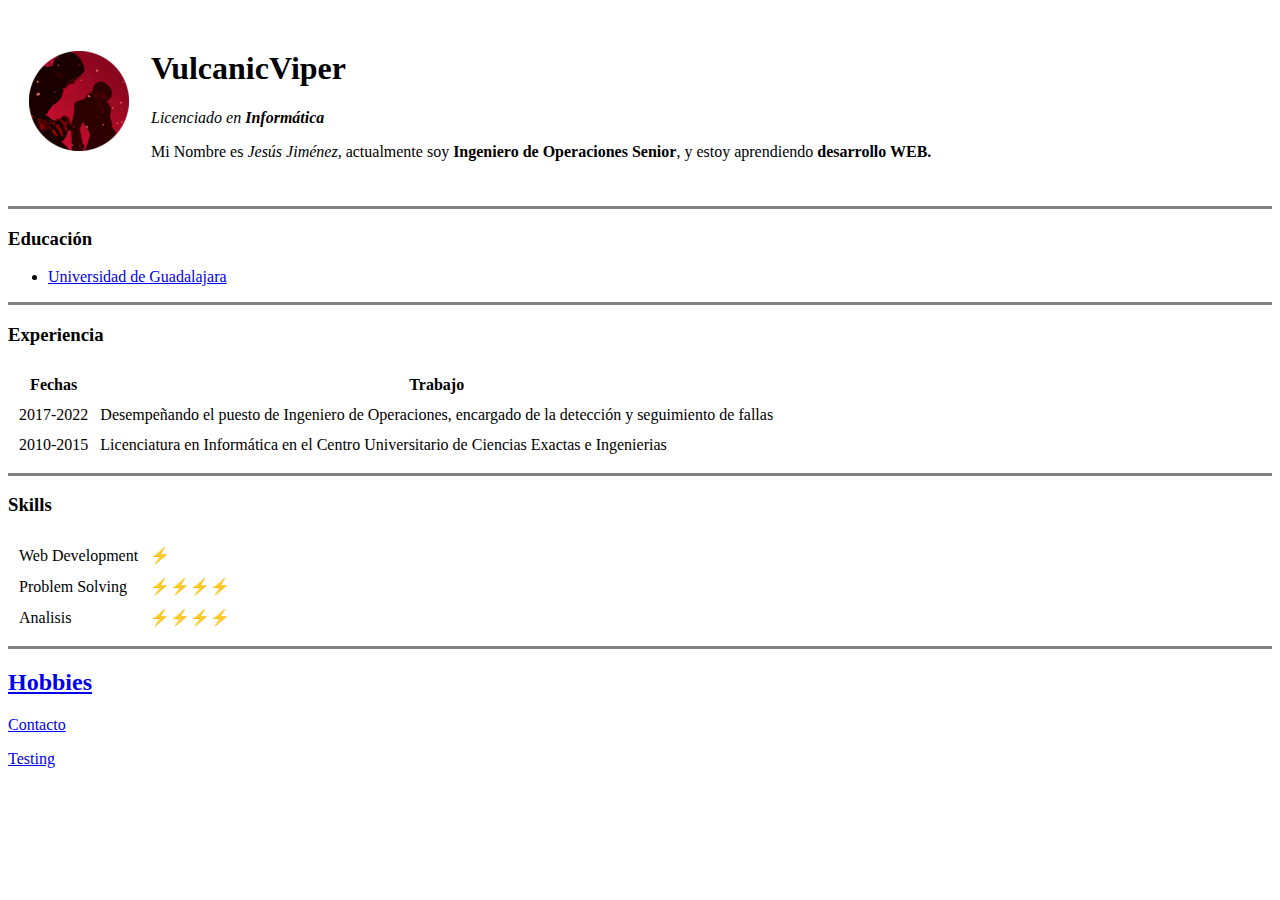
==== index.html @ f3735990 "Initial Project" ====
<!DOCTYPE html>
<html lang="es">

<head>
  <meta charset="utf-8">
  <meta name="description" content="Sitio personal de VulcanicViper">
  <meta name="keywords" content="Videogames,Nintendo,Music">
  <meta name="author" content="Jesús Jiménez">
  <meta name="viewport" content="width=device-width, initial-scale=1.0">
  <title>VulcanicViper's Site🌊</title>
</head>

<body>
  <table cellspacing="20">
    <tr>

      <td><img src="images/profile.png" alt="foto de perfil"></td>
      <td>  <h1>VulcanicViper</h1>
        <p><em>Licenciado en <strong>Informática</strong></em></p>
        <p>Mi Nombre es <em>Jesús Jiménez</em>, actualmente soy <strong>Ingeniero de Operaciones Senior</strong>, y estoy aprendiendo <strong>desarrollo WEB.</strong></p></td>
    </tr>
  </table>
  <hr size="3" noshade>

  <h3>Educación</h3>
  <ul>
    <li><a href="https://www.udg.mx/" target="_blank">Universidad de Guadalajara</a></li>
  </ul>
  <hr size="3" noshade>
  <h3>Experiencia</h3>
  <table cellspacing="10">
    <thead>
      <th>Fechas</th>
      <th>Trabajo</th>
    </thead>
    <tr>
      <td>2017-2022</td>
      <td>Desempeñando el puesto de Ingeniero de Operaciones, encargado de la detección y seguimiento de fallas</td>
    </tr>
    <tr>
      <td>2010-2015</td>
      <td>Licenciatura en Informática en el Centro Universitario de Ciencias Exactas e Ingenierias</td>
    </tr>
  </table>
  <hr size="3" noshade>
  <h3>Skills</h3>
  <table cellspacing="10">
          <tr>
            <td>Web Development</td>
            <td>⚡</td>
            </tr>
            <tr>
            <td>Problem Solving</td>
            <td>⚡⚡⚡⚡</td>
            </tr>
            <tr>
              <td>Analisis</td>
              <td>⚡⚡⚡⚡</td>
            </tr>
  </table>

  <hr size="3" noshade>
  <h2><a href="hobbies.html">Hobbies</a></h2>
  <p><a href="contacto.html">Contacto</a></p>
  <p><a href="input-testing.html">Testing</a></p>


</body>

</html>
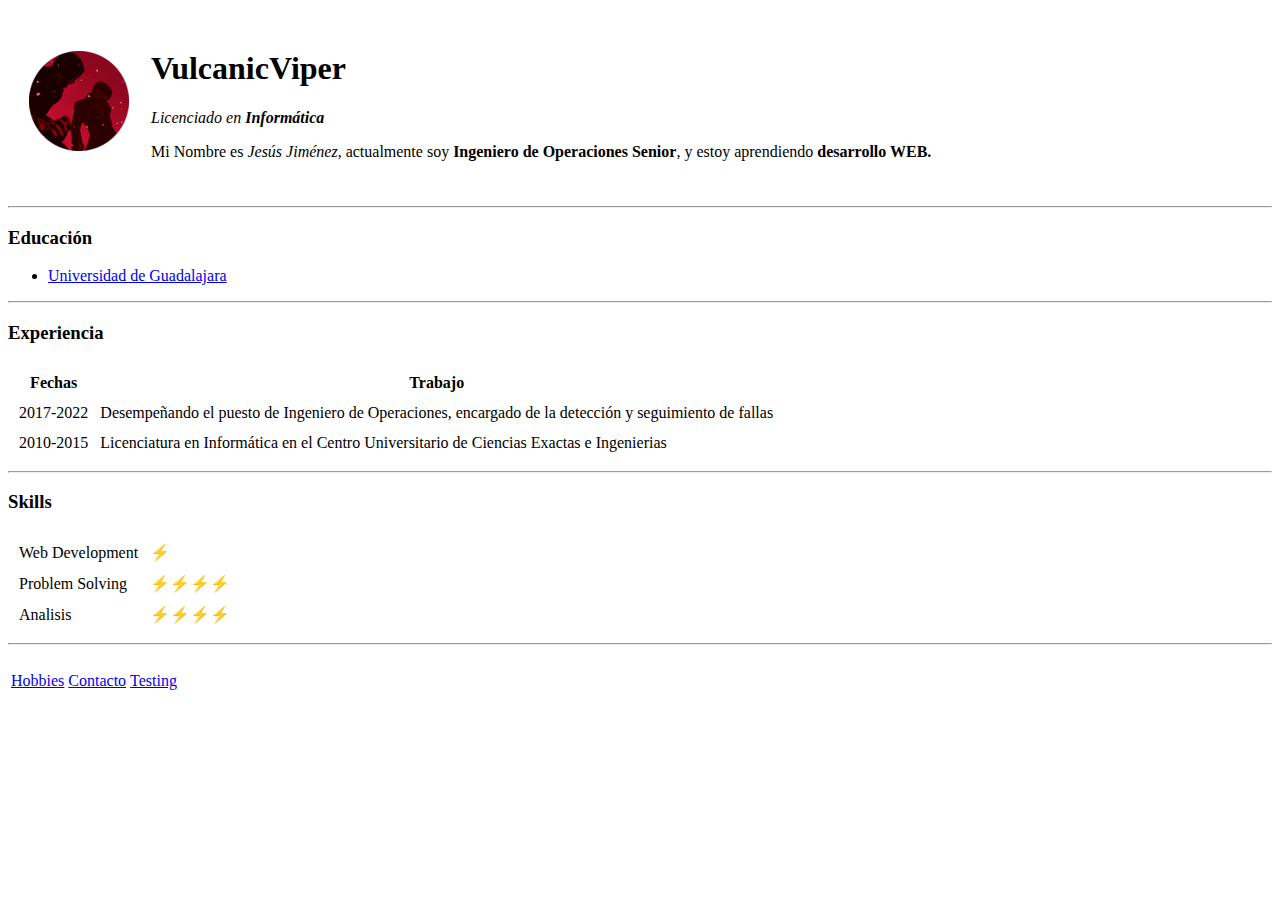
==== commit 65cafca7: "Update index.html" ====
--- a/index.html
+++ b/index.html
@@ -8,6 +8,9 @@
   <meta name="author" content="Jesús Jiménez">
   <meta name="viewport" content="width=device-width, initial-scale=1.0">
   <title>VulcanicViper's Site🌊</title>
+  <link rel="stylesheet" href="css/styles.css">
+
+
 </head>
 
 <body>
@@ -20,13 +23,13 @@
         <p>Mi Nombre es <em>Jesús Jiménez</em>, actualmente soy <strong>Ingeniero de Operaciones Senior</strong>, y estoy aprendiendo <strong>desarrollo WEB.</strong></p></td>
     </tr>
   </table>
-  <hr size="3" noshade>
+  <hr>
 
   <h3>Educación</h3>
   <ul>
     <li><a href="https://www.udg.mx/" target="_blank">Universidad de Guadalajara</a></li>
   </ul>
-  <hr size="3" noshade>
+  <hr>
   <h3>Experiencia</h3>
   <table cellspacing="10">
     <thead>
@@ -42,7 +45,7 @@
       <td>Licenciatura en Informática en el Centro Universitario de Ciencias Exactas e Ingenierias</td>
     </tr>
   </table>
-  <hr size="3" noshade>
+  <hr>
   <h3>Skills</h3>
   <table cellspacing="10">
           <tr>
@@ -59,12 +62,20 @@
             </tr>
   </table>
 
-  <hr size="3" noshade>
-  <h2><a href="hobbies.html">Hobbies</a></h2>
+  <hr>
+  <table>
+    <tr>
+      <td>
+  <p><a href="hobbies.html">Hobbies</a></p>
+      </td>
+      <td>
   <p><a href="contacto.html">Contacto</a></p>
+      </td>
+      <td>
   <p><a href="input-testing.html">Testing</a></p>
-
-
+      </td>
+    </tr>
+  </table>
 </body>
 
 </html>
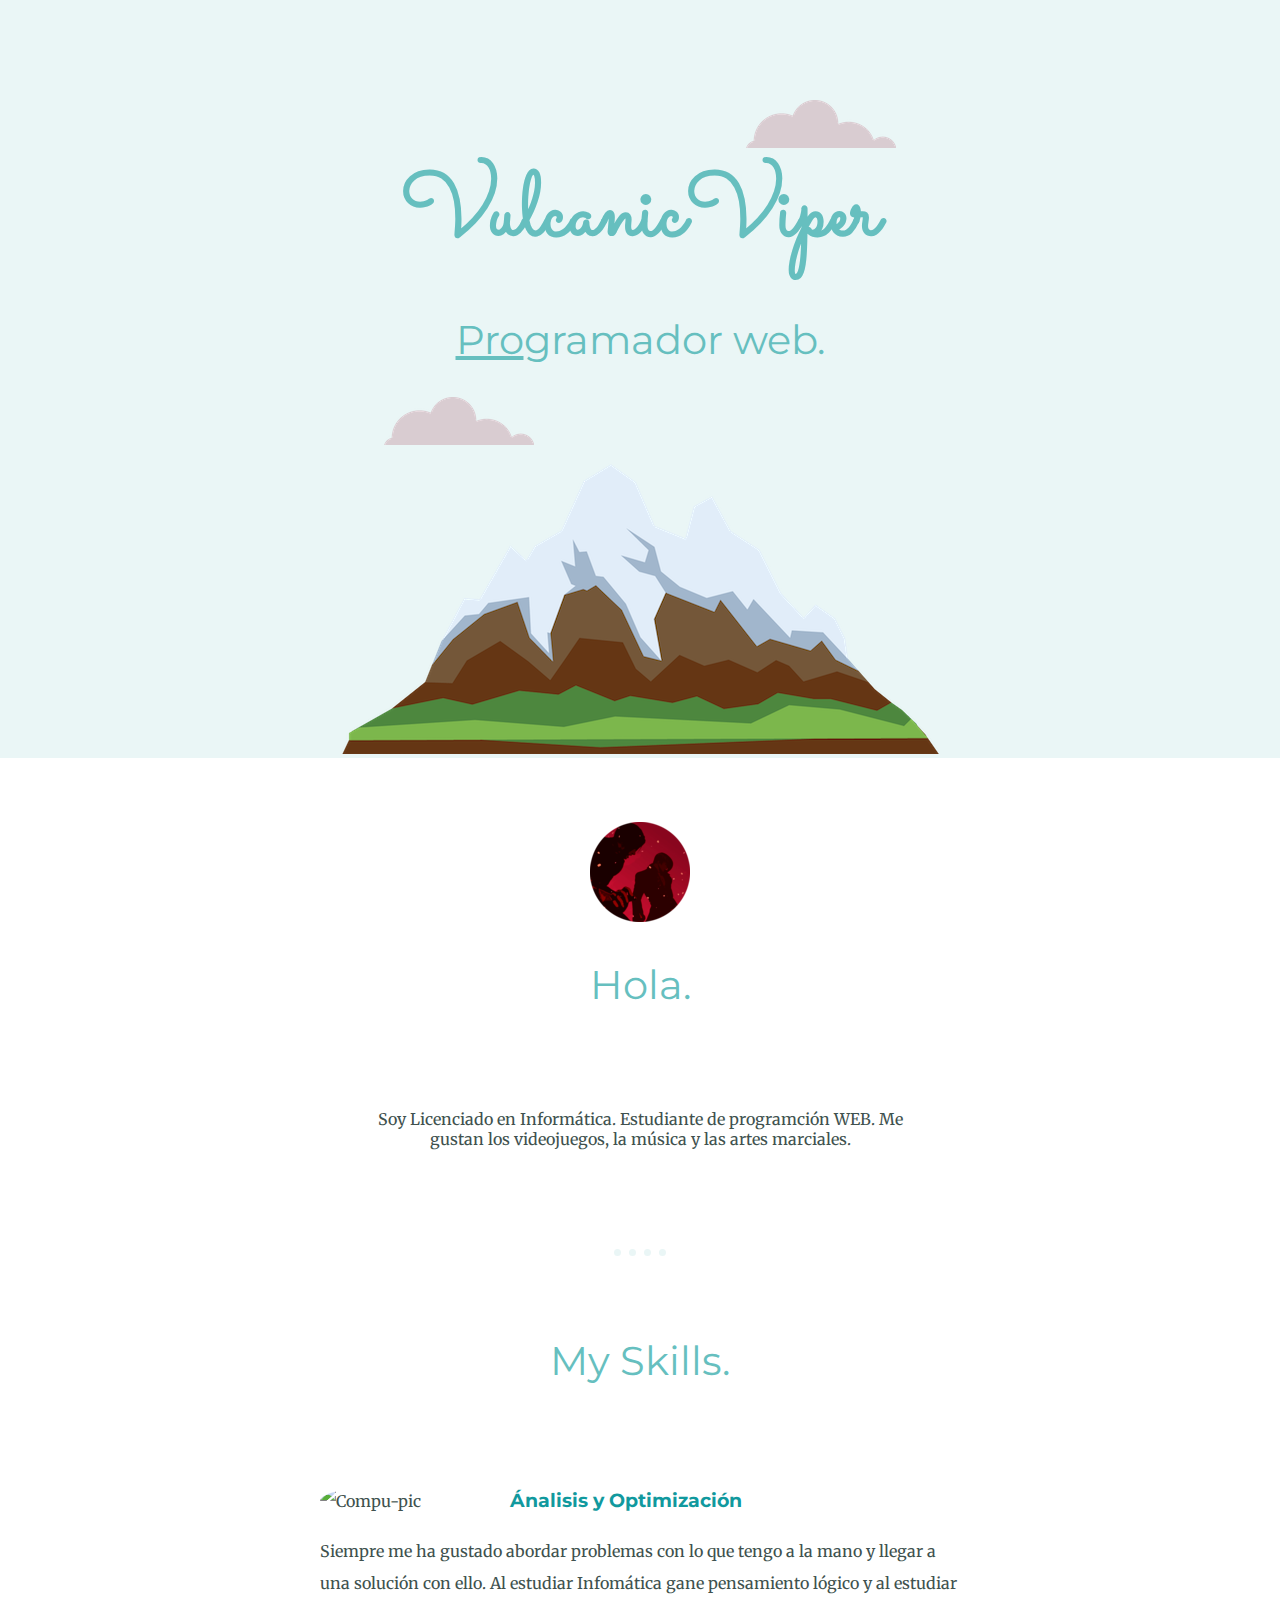
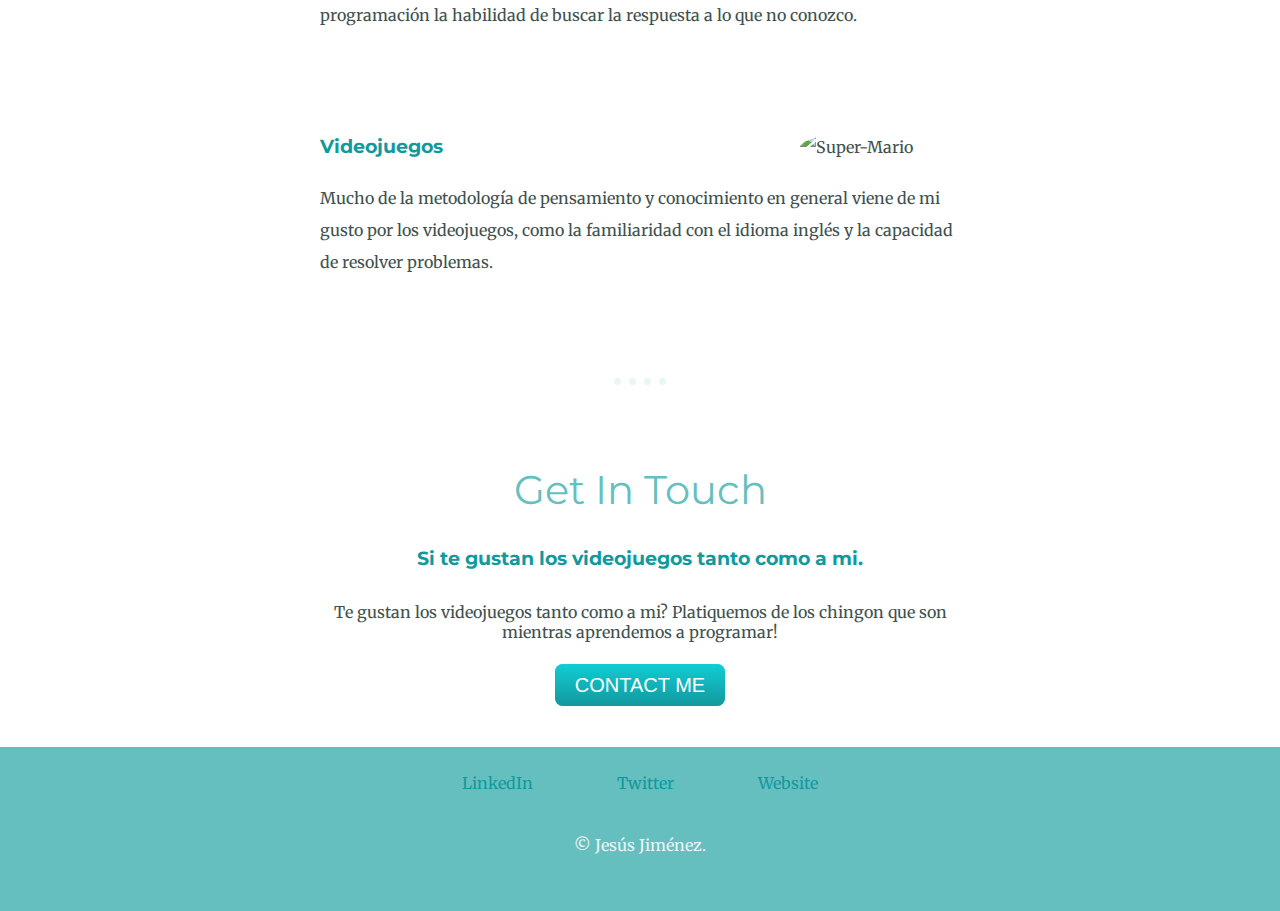
==== commit 19135467: "Add files via upload" ====
--- a/index.html
+++ b/index.html
@@ -1,81 +1,61 @@
 <!DOCTYPE html>
-<html lang="es">
+<html lang="es" dir="ltr">
+  <head>
+    <meta charset="utf-8">
+    <meta name="description" content="Sitio personal de VulcanicViper">
+    <meta name="keywords" content="Videogames,Nintendo,Music">
+    <meta name="author" content="Jesús Jiménez">
+    <meta name="viewport" content="width=device-width, minimum-scale=1, initial-scale=1.0">
+    <link rel="stylesheet" href="css/styles.css">
+    <link rel="icon" href="Images/favicon.ico">
+    <link rel="preconnect" href="https://fonts.googleapis.com"><link rel="preconnect" href="https://fonts.gstatic.com" crossorigin><link href="https://fonts.googleapis.com/css2?family=Merriweather&family=Montserrat&family=Sacramento&display=swap" rel="stylesheet">
+    <title>VulcanicViper.com</title>
+  </head>
+  <body>
+    <div class="top-container">
+      <img class="top-cloud"src="Images/cloud.png" alt="cloud-img">
+      <h1>VulcanicViper</h1>
+      <h2><span class="Pro">Pro</span>gramador web.</h2>
+      <img class="bottom-cloud"src="Images/cloud.png" alt="cloud-img">
+      <img class="mountain" src="Images/mountain.png" alt="mountain-img">
+    </div>
 
-<head>
-  <meta charset="utf-8">
-  <meta name="description" content="Sitio personal de VulcanicViper">
-  <meta name="keywords" content="Videogames,Nintendo,Music">
-  <meta name="author" content="Jesús Jiménez">
-  <meta name="viewport" content="width=device-width, initial-scale=1.0">
-  <title>VulcanicViper's Site🌊</title>
-  <link rel="stylesheet" href="css/styles.css">
+    <div class="middle-container">
+      <div class="profile">
+        <img src="Images/profile.png" alt="Vulcanicviper-pic">
+        <h2>Hola.</h2>
+        <p class="grettings">Soy Licenciado en Informática. Estudiante de programción WEB. Me gustan los videojuegos, la música y las artes marciales.</p>
+      </div>
+      <hr>
+      <div class="skills">
+        <h2>My Skills.</h2>
+        <div class="skill-row">
+          <img class="skill-img1" src="https://media2.giphy.com/media/26n7b7PjSOZJwVCmY/giphy.gif?cid=ecf05e47qrg2en7ulfwwlbviavdw2zwq0ftymphiwaasr5wr&rid=giphy.gif&ct=g" alt="Compu-pic">
+          <h3>Ánalisis y Optimización</h3>
+          <p class="skill-desc1">Siempre me ha gustado abordar problemas con lo que tengo a la mano y llegar a una solución con ello. Al estudiar Infomática gane pensamiento lógico y al estudiar programación la habilidad de buscar la respuesta a lo que no conozco.</p>
+        </div>
+        <div class="skill-row">
+          <img class="skill-img2" src="https://media.giphy.com/media/WZdlab0U3AkSc/giphy.gif" alt="Super-Mario">
+          <h3>Videojuegos</h3>
+          <p class="skill-desc2">Mucho de la metodología de pensamiento y conocimiento en general viene de mi gusto por los videojuegos, como la familiaridad con el idioma inglés y la capacidad de resolver problemas.</p>
+        </div>
+      </div>
+      <hr>
+      <div class="contact-me">
+        <h2>Get In Touch</h2>
+        <h3>Si te gustan los videojuegos tanto como a mi.</h3>
+        <p class="grettings2">Te gustan los videojuegos tanto como a mi? Platiquemos de los chingon que son mientras aprendemos a programar!</p>
+        <a class="btn" href="mailto:jimenez.zavala18@gmail.com">CONTACT ME</a>
+      </div>
+    </div>
 
 
-</head>
+    <div class="bottom-container">
+      <a class="footer-link" href="https://www.linkedin.com/">LinkedIn</a>
+      <a class="footer-link" href="https://twitter.com/VulcanicViper">Twitter</a>
+      <a class="footer-link" href="https://www.appbrewery.co/">Website</a>
+      <p class="copyright">© Jesús Jiménez.</p>
+    </div>
 
-<body>
-  <table cellspacing="20">
-    <tr>
-
-      <td><img src="images/profile.png" alt="foto de perfil"></td>
-      <td>  <h1>VulcanicViper</h1>
-        <p><em>Licenciado en <strong>Informática</strong></em></p>
-        <p>Mi Nombre es <em>Jesús Jiménez</em>, actualmente soy <strong>Ingeniero de Operaciones Senior</strong>, y estoy aprendiendo <strong>desarrollo WEB.</strong></p></td>
-    </tr>
-  </table>
-  <hr>
-
-  <h3>Educación</h3>
-  <ul>
-    <li><a href="https://www.udg.mx/" target="_blank">Universidad de Guadalajara</a></li>
-  </ul>
-  <hr>
-  <h3>Experiencia</h3>
-  <table cellspacing="10">
-    <thead>
-      <th>Fechas</th>
-      <th>Trabajo</th>
-    </thead>
-    <tr>
-      <td>2017-2022</td>
-      <td>Desempeñando el puesto de Ingeniero de Operaciones, encargado de la detección y seguimiento de fallas</td>
-    </tr>
-    <tr>
-      <td>2010-2015</td>
-      <td>Licenciatura en Informática en el Centro Universitario de Ciencias Exactas e Ingenierias</td>
-    </tr>
-  </table>
-  <hr>
-  <h3>Skills</h3>
-  <table cellspacing="10">
-          <tr>
-            <td>Web Development</td>
-            <td>⚡</td>
-            </tr>
-            <tr>
-            <td>Problem Solving</td>
-            <td>⚡⚡⚡⚡</td>
-            </tr>
-            <tr>
-              <td>Analisis</td>
-              <td>⚡⚡⚡⚡</td>
-            </tr>
-  </table>
-
-  <hr>
-  <table>
-    <tr>
-      <td>
-  <p><a href="hobbies.html">Hobbies</a></p>
-      </td>
-      <td>
-  <p><a href="contacto.html">Contacto</a></p>
-      </td>
-      <td>
-  <p><a href="input-testing.html">Testing</a></p>
-      </td>
-    </tr>
-  </table>
-</body>
-
+  </body>
 </html>
--- a/css/styles.css
+++ b/css/styles.css
@@ -0,0 +1,154 @@
+body {
+  color: #40514E;
+  margin: 0;
+  font-family: 'Merriweather', sans-serif;
+  text-align: center;
+}
+
+h1{
+  color: #66BFBF;
+  margin: 50px auto 0 auto;
+  font-family: 'Sacramento', cursive;
+  font-size: 5.625rem;
+}
+h2{
+  color: #66BFBF;
+  font-family: 'Montserrat', sans-serif;
+  font-size: 2.5rem;
+  font-weight: normal;
+}
+h3{
+  color: #11999E;
+  font-family: 'Montserrat', sans-serif;
+}
+a{
+  color: #11999E;
+}
+
+p{
+  margin: 0;
+  margin-top: 0;
+}
+
+/*****CLASS SELECTORS*****/
+
+/*TOP*/
+.top-container{
+  background-color: #EAF6F6;
+  position: relative;
+  padding-top: 100px;
+  text-align: center;
+}
+
+hr{
+  border-style: none;
+  border-top-style: dotted;
+  border-color: #EAF6F6;
+  border-width: 7px;
+  width: 4%;
+  margin: 5rem auto;
+}
+
+.profile{
+  margin: 4rem;
+}
+.grettings{
+  width: 50%;
+  margin: 100px auto;
+}
+
+.Pro{
+  text-decoration: underline;
+}
+.mountain{
+  position: relative;
+  margin: auto auto 0 auto;
+}
+.bottom-cloud{
+  position: absolute;
+  left: 30%;
+}
+.top-cloud{
+  position: absolute;
+  right: 30%;
+}
+/*Middle*/
+.middle-container{
+}
+
+.skill-row{
+  /*display: inline-block;*/
+  width: 50%;
+  margin: 100px auto;
+  text-align: left;
+  line-height: 2rem;
+
+}
+.skill-img1{
+  width: 25%;
+  border-radius: 50%;
+  float: left;
+  margin-right: 30px;
+}
+
+.skill-img2{
+  width: 25%;
+  border-radius: 50%;
+  float: right;
+  margin-left: 30px;
+}
+.contact-me{
+  /*line-height: 3rem;*/
+}
+.grettings2{
+  width: 50%;
+  margin: 2rem auto;
+}
+
+.btn {
+  background: #11cdd4;
+  background-image: -webkit-linear-gradient(top, #11cdd4, #11999e);
+  background-image: -moz-linear-gradient(top, #11cdd4, #11999e);
+  background-image: -ms-linear-gradient(top, #11cdd4, #11999e);
+  background-image: -o-linear-gradient(top, #11cdd4, #11999e);
+  background-image: linear-gradient(to bottom, #11cdd4, #11999e);
+  -webkit-border-radius: 8;
+  -moz-border-radius: 8;
+  border-radius: 8px;
+  font-family: Arial;
+  color: #ffffff;
+  font-size: 20px;
+  padding: 10px 20px 10px 20px;
+  text-decoration: none;
+}
+
+.btn:hover {
+  background: #30e3cb;
+  background-image: -webkit-linear-gradient(top, #30e3cb, #2bc4ad);
+  background-image: -moz-linear-gradient(top, #30e3cb, #2bc4ad);
+  background-image: -ms-linear-gradient(top, #30e3cb, #2bc4ad);
+  background-image: -o-linear-gradient(top, #30e3cb, #2bc4ad);
+  background-image: linear-gradient(to bottom, #30e3cb, #2bc4ad);
+  text-decoration: none;
+}
+/*Bottom*/
+.bottom-container{
+  margin-top: 50px;
+  background-color: #66BFBF;
+  line-height: 2rem;
+  padding: 20px;
+}
+.footer-link{
+  width: 50%;
+  margin: 2.5em;
+  line-height: 2;
+  text-decoration: none;
+}
+.footer-link:hover{
+  color: white;
+  text-decoration: underline;
+}
+.copyright{
+  color: #EAF6F6;
+  margin: 30px;
+}
